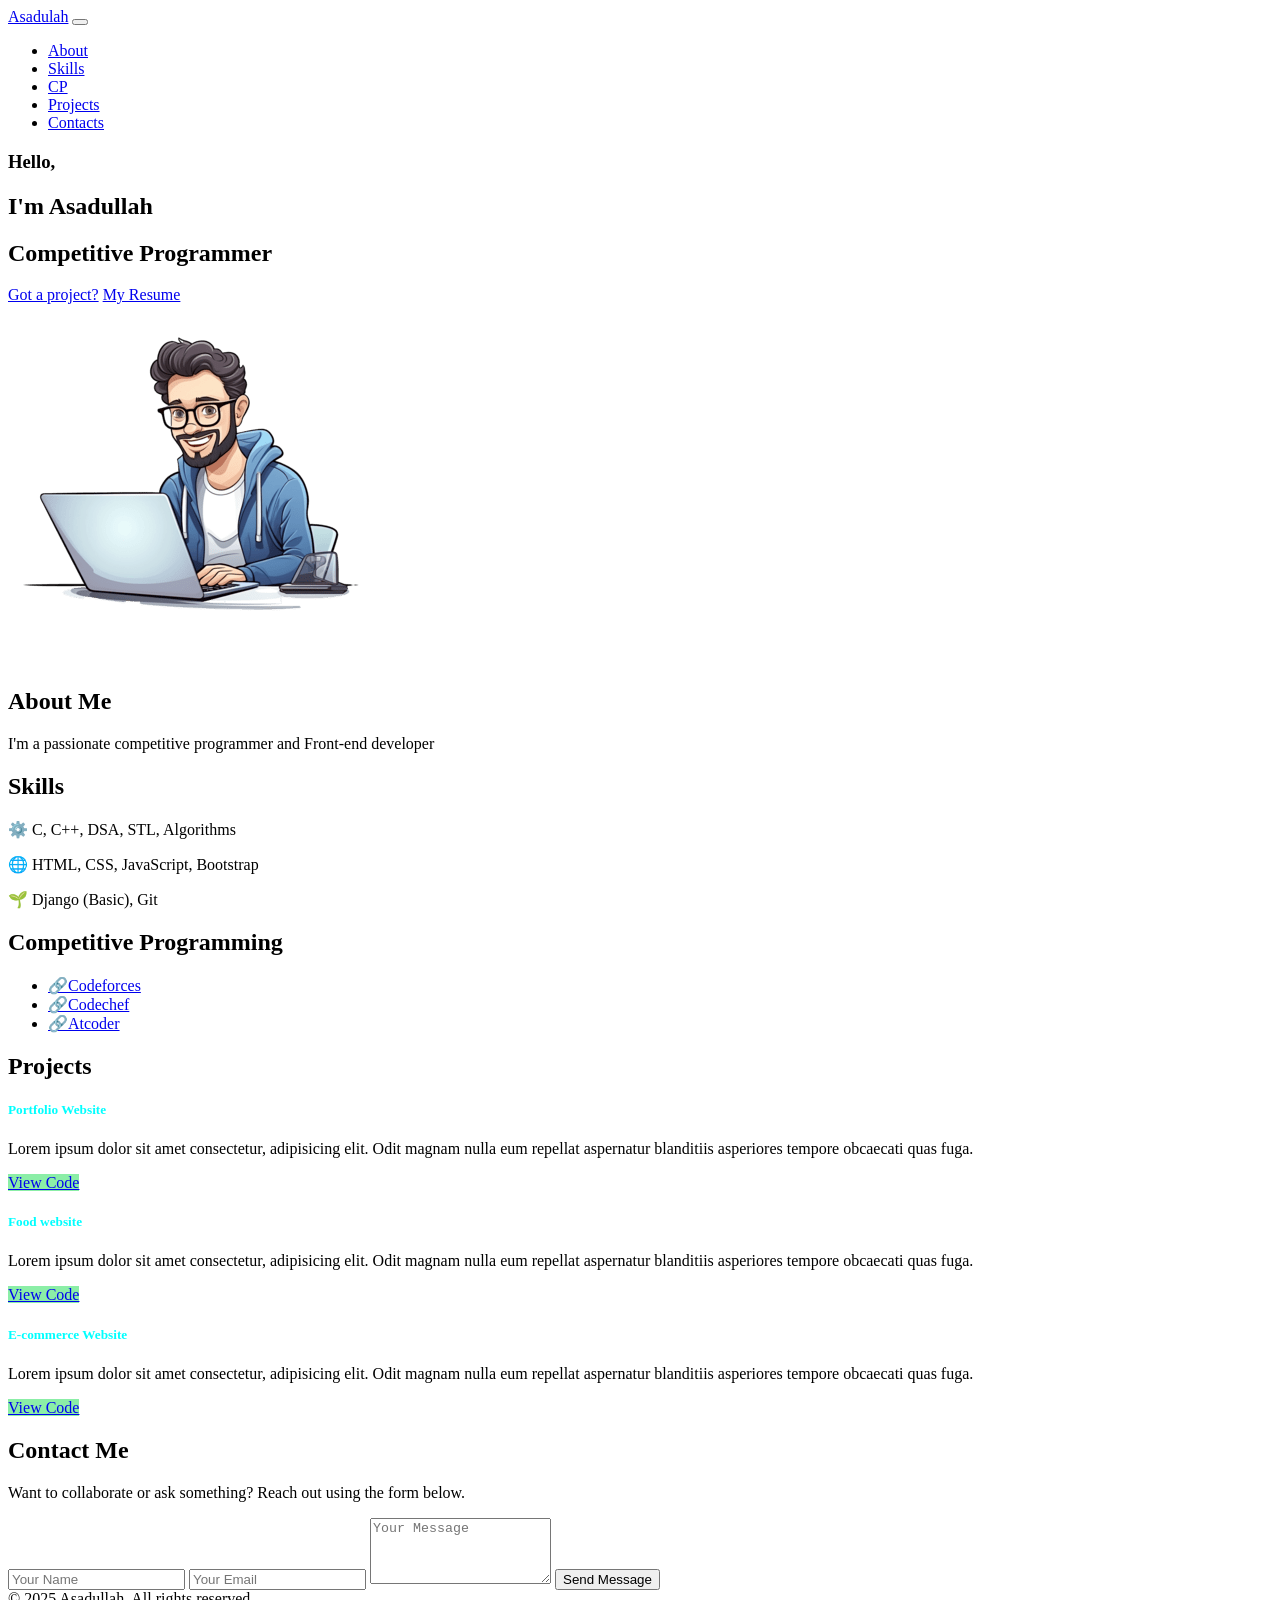
==== index.html @ 24d68b18 "Add files via upload" ====
<!DOCTYPE html>
<html lang="en">
<head>
    <meta charset="UTF-8">
    <meta name="viewport" content="width=device-width, initial-scale=1.0">
    <title>Portfolio</title>
    <link rel="stylesheet" href="bootstrap-5.0.2-dist/css/bootstrap.min.css">
    <link rel="stylesheet" href="style.css">
</head>
<body class=" bg-dark text-white">
    <!-- navbar  -->
    <nav class="navbar navbar-expand-lg navbar-dark bg-dark px-5">
        <a class="navbar-brand" href="#">Asadulah</a>
         <button class="navbar-toggler" type="button" data-bs-toggle="collapse" data-bs-target="#navbarnav">
            <span class="navbar-toggler-icon"></span>
         </button>
        <div class="collapse navbar-collapse justify-content-end" id="navbarnav">
            <ul class="navbar-nav">
                <li class="nav-item"><a class="nav-link" href="#about">About</a></li>
                <li class="nav-item"><a class="nav-link" href="#skills">Skills</a></li>
                <li class="nav-item"><a class="nav-link" href="#cp">CP</a></li>
                <li class="nav-item"><a class="nav-link" href="#projects">Projects</a></li>
                <li class="nav-item"><a class="nav-link" href="#contacts">Contacts</a></li>
            </ul>
        </div>
    </nav>
    <!-- main  -->
    <section class="container text-center my-5">
        <div class="row align-items-center">
            <div class="col-md-6 text-md-start">
                <h3>Hello,</h3>
                <h1 class="display-4 fw-bold">I'm Asadullah</h1>
                <h2 class="text-warning">Competitive Programmer</h2>
                <div class="mt-4">
                    <a href="#" class="btn btn-danger me-3">Got a project?</a>
                    <a href="#" class="btn btn-outline-light text-muted fw-bold">My Resume</a>
                </div>
            </div>
            <div class="col-md-6 mt-4 ">
                <img src="images/programmer.png" alt="My photo">
            </div>
        </div>
    </section>
    <!-- about  -->
    <section class="container my-5" id="about">
        <h2 class="text-warning mb-3">About Me</h2>
        <p> I'm a passionate competitive programmer and Front-end developer</p>
    </section>
    <!-- skills  -->
    <section class="container my-5" id="skills">
        <h2 class="text-warning mb-3">Skills</h2>
        <div class="row">
            <div class="col-md-4"><p>⚙️ C, C++, DSA, STL, Algorithms</p></div>
            <div class="col-md-4"><p>🌐 HTML, CSS, JavaScript, Bootstrap</p></div>
            <div class="col-md-4"><p>🌱 Django (Basic), Git</p></div>
        </div>
    </section>
    <!-- cp profiles  -->
     <section class="container my-5" id="cp">
        <h2 class="text-warning mb-3">Competitive Programming</h2>
        <ul class="list-unstyled text-muted">
            <li><a href="https://codeforces.com/profile/AsadGalib"  target="_blank" class="text-info text-decoration-none d-inline-block mb-2">🔗Codeforces</a></li>
            <li><a href="https://www.codechef.com/users/asad_galib" target="_blank" class="text-info text-decoration-none d-inline-bloc mb-2">🔗Codechef</a></li>
            <li><a href="https://atcoder.jp/users/asad_galib" target="_blank" class="text-info text-decoration-none d-inline-bloc mb-2 ">🔗Atcoder</a></li>
        </ul>
     </section>
    <!-- projects -->
    <section class="container my-5" id="projects">
        <h2 class="text-warning mb-4">Projects</h2>
        <div class="row g-4 gap-5">
            <div class="col-md-3 card bg-secondary text-white">
                    <div class="card-body ">
                        <h5 class="card-title fw-bold">Portfolio Website</h5>
                        <p>Lorem ipsum dolor sit amet consectetur, adipisicing elit. Odit magnam nulla eum repellat aspernatur blanditiis asperiores tempore obcaecati quas fuga.</p>
                        <a href="#" class="btn btn-light btn-sm card-button">View Code</a>
                </div>
            </div>
            <div class="col-md-3 card bg-secondary text-white">
                    <div class="card-body">
                        <h5 class="card-title fw-bold">Food website</h5>
                        <p>Lorem ipsum dolor sit amet consectetur, adipisicing elit. Odit magnam nulla eum repellat aspernatur blanditiis asperiores tempore obcaecati quas fuga.</p>
                        <a href="#" class="btn btn-light btn-sm card-button">View Code</a>
                </div>
            </div>
            <div class="col-md-3 card bg-secondary text-white">
                    <div class="card-body">
                        <h5 class="card-title fw-bold">E-commerce Website</h5>
                        <p>Lorem ipsum dolor sit amet consectetur, adipisicing elit. Odit magnam nulla eum repellat aspernatur blanditiis asperiores tempore obcaecati quas fuga.</p>
                        <a href="#" class="btn btn-light btn-sm card-button">View Code</a>
                </div>
            </div>

        </div>

    </section>
    <!-- contact  -->
     <section class="container my-5" id="contacts">
        <h2 class="text-warning mb-3">Contact Me</h2>
        <p>Want to collaborate or ask something? Reach out using the form below.</p>
        <form action="">
            <input type="text" class="form-control my-2" placeholder="Your Name">
            <input type="email" class="form-control my-2" placeholder="Your Email">
            <textarea name="" class="form-control my-2" rows="4" placeholder="Your Message" id=""></textarea>
            <button type="submit" class="btn btn-warning mt-2">Send Message</button>
        </form>
     </section>
     <!-- footer  -->
     <footer class="text-center text-muted py-3 border-top mt-5">
        &copy; 2025 Asadullah. All rights reserved.
     </footer>

    <script src="bootstrap-5.0.2-dist/js/bootstrap.min.js"></script>
</body>
</html>
---- style.css ----
.body{
    font-family: Arial, Helvetica, sans-serif;
}
.html{
    scroll-behavior: smooth;
}
.card-title{
    color: aqua;
}
.card-button{
    background-color: rgb(139, 238, 167);
}
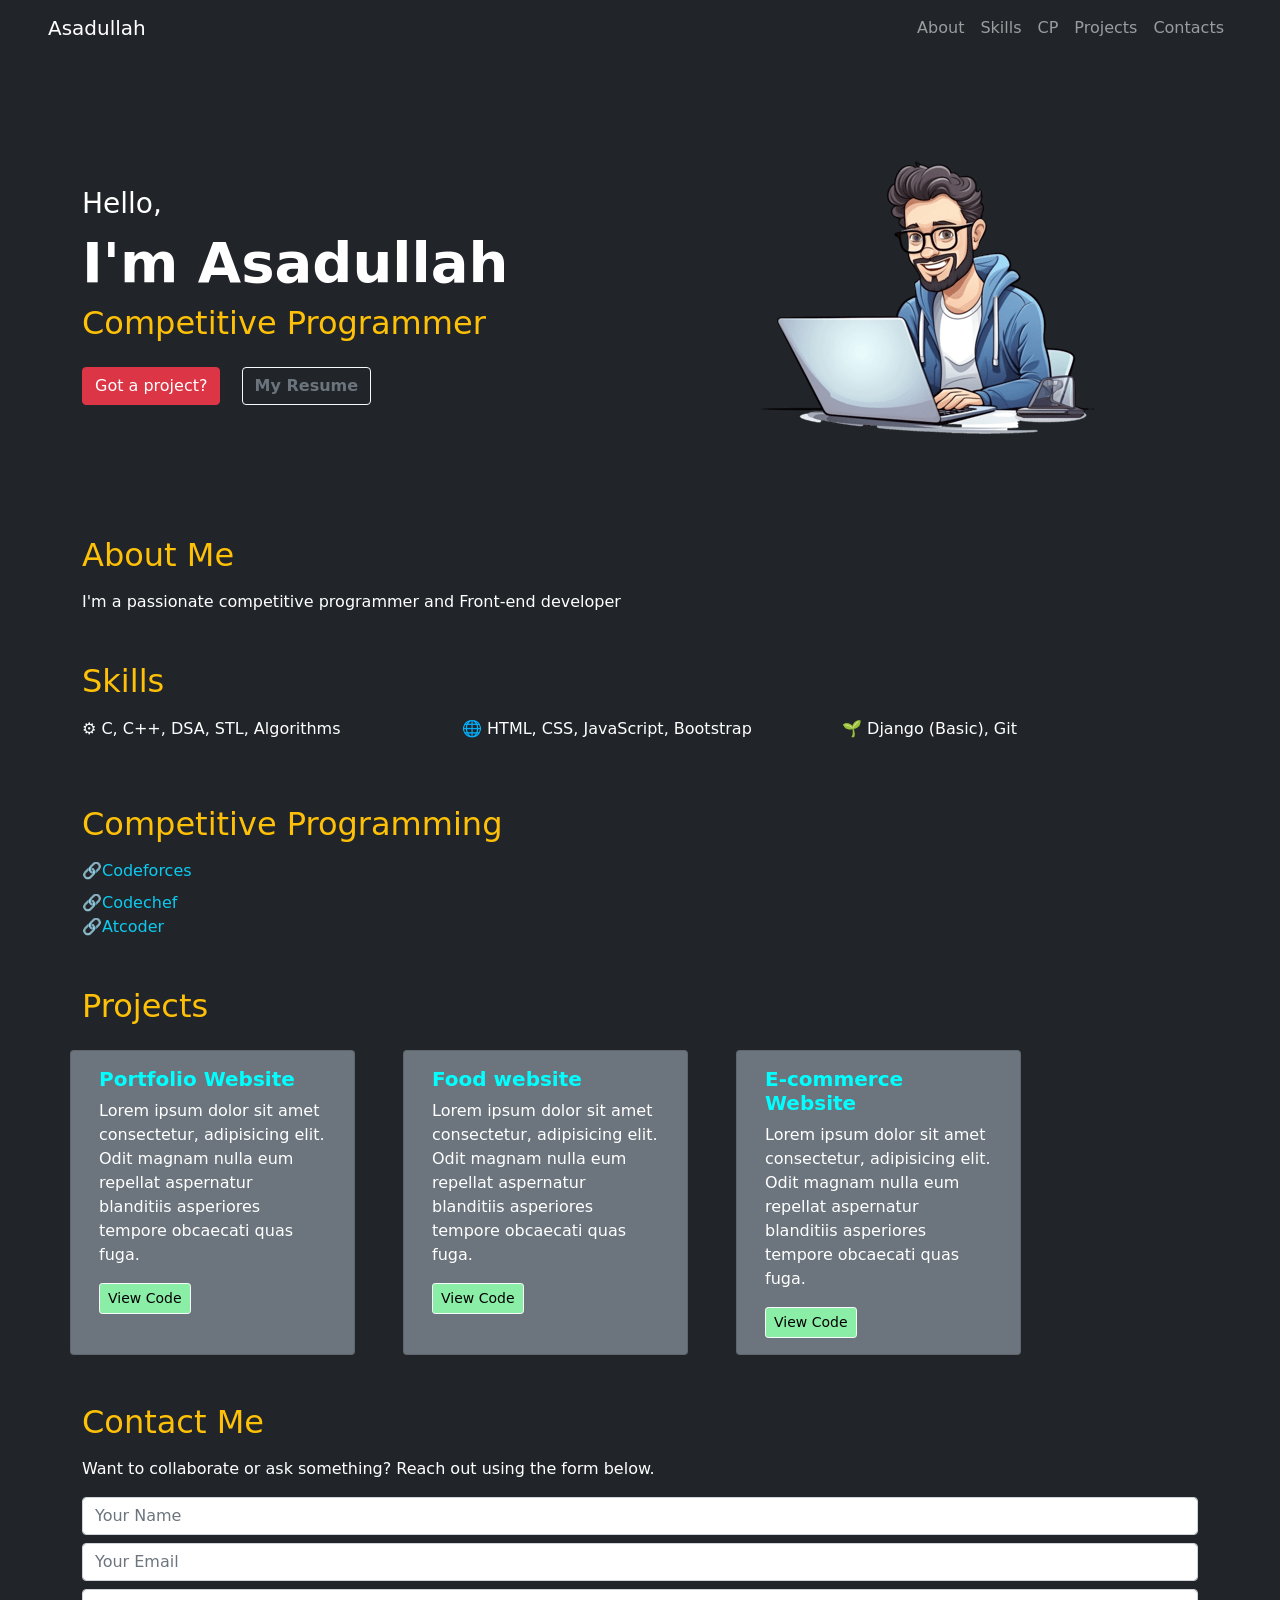
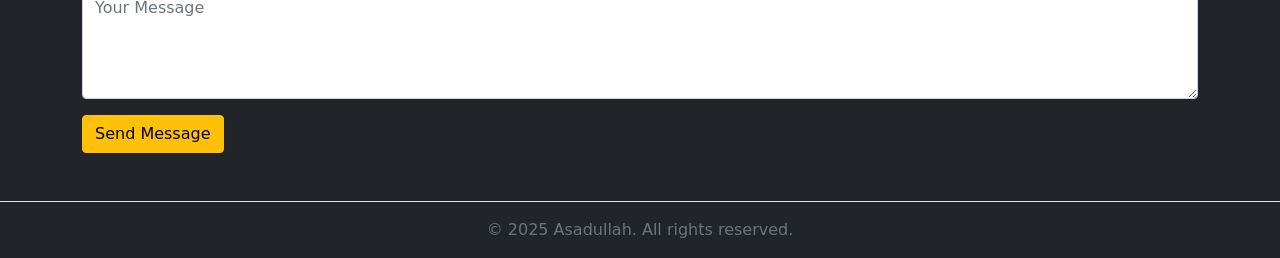
==== commit c2922c0d: "Fix HTML encoding issues in index.html" ====
--- a/index.html
+++ b/index.html
@@ -10,7 +10,7 @@
 <body class=" bg-dark text-white">
     <!-- navbar  -->
     <nav class="navbar navbar-expand-lg navbar-dark bg-dark px-5">
-        <a class="navbar-brand" href="#">Asadulah</a>
+        <a class="navbar-brand" href="#">Asadullah</a>
          <button class="navbar-toggler" type="button" data-bs-toggle="collapse" data-bs-target="#navbarnav">
             <span class="navbar-toggler-icon"></span>
          </button>
@@ -111,4 +111,5 @@
 
     <script src="bootstrap-5.0.2-dist/js/bootstrap.min.js"></script>
 </body>
-</html>+
+</html>
